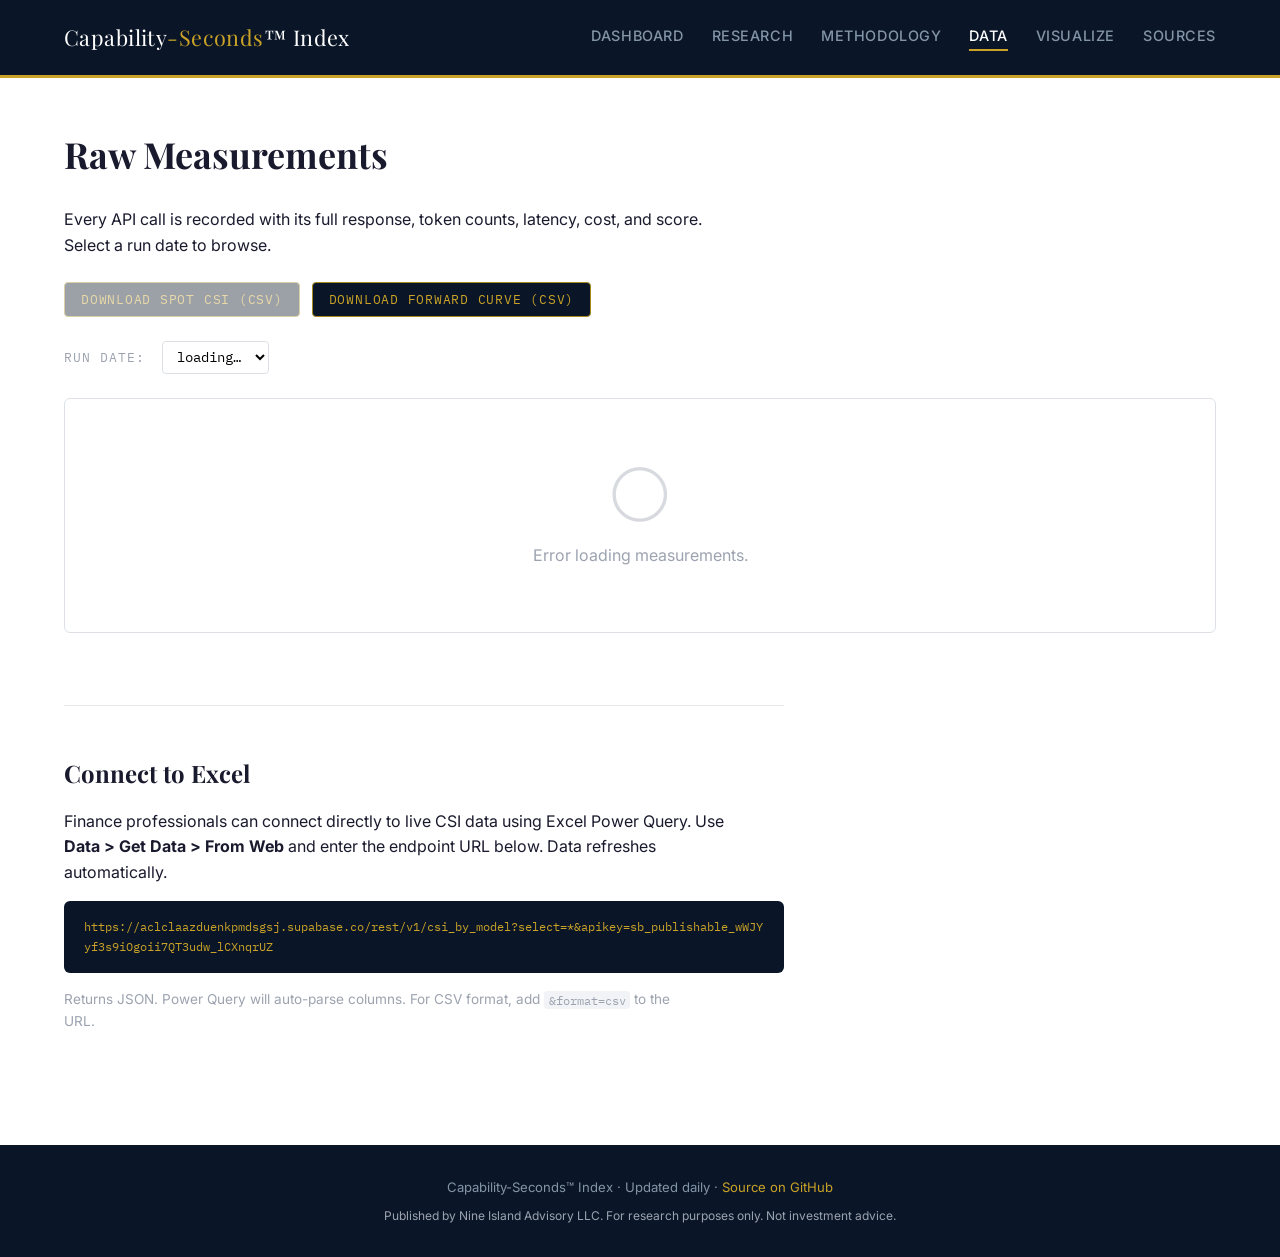
==== site/data.html @ beeec50b "fix: replace hardcoded text colors with CSS variables for dark mode compatibility Co-Authored-By: Cl" ====
<!DOCTYPE html>
<html lang="en">
<head>
  <!-- Google Analytics 4 -->
  <script async src="https://www.googletagmanager.com/gtag/js?id=G-XXXXXXXXXX"></script>
  <script>
    window.dataLayer = window.dataLayer || [];
    function gtag(){dataLayer.push(arguments);}
    gtag('js', new Date());
    gtag('config', 'G-XXXXXXXXXX');
  </script>
  <meta charset="UTF-8">
  <meta name="viewport" content="width=device-width, initial-scale=1.0">
  <title>Data — CSI</title>
  <link rel="preconnect" href="https://fonts.googleapis.com">
  <link rel="preconnect" href="https://fonts.gstatic.com" crossorigin>
  <link href="https://fonts.googleapis.com/css2?family=IBM+Plex+Mono:wght@400;600&family=Instrument+Serif&family=Inter:wght@400;500;600&family=JetBrains+Mono:wght@400;500;600;700&family=Playfair+Display:wght@700&display=swap" rel="stylesheet">
  <link rel="stylesheet" href="design-system.css">
  <link rel="stylesheet" href="styles.css">
  <meta property="og:title" content="Capability-Seconds Index (CSI)">
  <meta property="og:description" content="Measuring AI productive capability per second per dollar. 16 models, 271x efficiency spread. Updated daily.">
  <meta property="og:image" content="https://www.csi-index.com/og-image.png">
  <meta property="og:url" content="https://www.csi-index.com">
  <meta property="og:type" content="website">
  <meta name="twitter:card" content="summary_large_image">
  <meta name="twitter:title" content="Capability-Seconds Index (CSI)">
  <meta name="twitter:description" content="Measuring AI productive capability per second per dollar. 16 models, 271x efficiency spread.">
  <meta name="twitter:image" content="https://www.csi-index.com/og-image.png">
</head>
<body>

<header>
  <div class="container">
    <a href="index.html" class="logo">Capability<span>-Seconds</span>&trade; Index</a>
    <button class="nav-toggle" aria-label="Toggle navigation" onclick="document.querySelector('nav').classList.toggle('open')">
      <span></span><span></span><span></span>
    </button>
    <nav>
      <a href="index.html">Dashboard</a>
      <a href="research.html">Research</a>
      <a href="methodology.html">Methodology</a>
      <a href="data.html" class="active">Data</a>
      <a href="visualize.html">Visualize</a>
      <a href="sources.html">Sources</a>
    </nav>
  </div>
</header>

<main class="container">

  <section>
    <h1>Raw Measurements</h1>
    <p>
      Every API call is recorded with its full response, token counts, latency,
      cost, and score. Select a run date to browse.
    </p>

    <div class="btn-row" style="margin:1.5rem 0;">
      <button class="btn-download" id="btn-spot-csv" disabled>Download Spot CSI (CSV)</button>
      <button class="btn-download" id="btn-forward-csv">Download Forward Curve (CSV)</button>
    </div>

    <div style="margin:1.25rem 0;">
      <label for="date-select" style="font-family:var(--font-mono);font-size:0.8rem;text-transform:uppercase;letter-spacing:0.08em;color:var(--text-tertiary);margin-right:0.5rem;">
        Run date:
      </label>
      <select id="date-select" style="font-family:var(--font-mono);font-size:0.85rem;padding:0.4em 0.75em;border:1px solid #dde1e6;border-radius:4px;background:var(--white);">
        <option>loading&hellip;</option>
      </select>
    </div>

    <div class="table-wrap">
      <table>
        <thead>
          <tr>
            <th>Model</th>
            <th>Task</th>
            <th>Domain</th>
            <th class="num">Score</th>
            <th class="num">Latency</th>
            <th class="num">Tokens</th>
            <th class="num">Cost</th>
          </tr>
        </thead>
        <tbody id="data-table-body">
          <tr><td colspan="7" style="text-align:center;padding:2rem;">
            <span class="spinner"></span>
          </td></tr>
        </tbody>
      </table>
    </div>
  </section>

  <section class="prose">
    <h2>Connect to Excel</h2>
    <p>
      Finance professionals can connect directly to live CSI data using Excel
      Power Query. Use <strong>Data &gt; Get Data &gt; From Web</strong> and
      enter the endpoint URL below. Data refreshes automatically.
    </p>
    <div class="code-block" style="background:var(--navy);color:var(--gold);font-family:var(--font-mono);font-size:0.78rem;padding:1rem 1.25rem;border-radius:6px;overflow-x:auto;margin:1rem 0;word-break:break-all;user-select:all;">https://aclclaazduenkpmdsgsj.supabase.co/rest/v1/csi_by_model?select=*&amp;apikey=sb_publishable_wWJYyf3s9iOgoii7QT3udw_lCXnqrUZ</div>
    <p style="color:var(--text-tertiary);font-size:0.85rem;">
      Returns JSON. Power Query will auto-parse columns. For CSV format, add
      <code>&amp;format=csv</code> to the URL.
    </p>
  </section>

</main>

<footer>
  <div class="container">
    Capability-Seconds&trade; Index &middot; Updated daily &middot;
    <a href="https://github.com/stillvelocitytim/csi-benchmark">Source on GitHub</a>
    <div style="color:var(--text-tertiary);font-size:0.75rem;margin-top:0.5rem;">Published by Nine Island Advisory LLC. For research purposes only. Not investment advice.</div>
  </div>
</footer>

<script src="data.js"></script>
<script defer src="/_vercel/insights/script.js"></script>
</body>
</html>
---- site/design-system.css ----
@import url('https://fonts.googleapis.com/css2?family=Instrument+Serif&family=Inter:wght@400;500;600&family=JetBrains+Mono:wght@400;500;600;700&display=swap');

/* ==========================================================================
   CSI Design System — Unified tokens, typography, and components
   ========================================================================== */

:root {
  /* Colors — Light mode */
  --bg-primary: #FFFFFF;
  --bg-secondary: #F8F9FB;
  --bg-tertiary: #F1F3F6;
  --text-primary: #1A1A2E;
  --text-secondary: #6B7280;
  --text-tertiary: #9CA3AF;
  --accent-gold: #C8A951;
  --accent-gold-light: #D4B86620;
  --accent-blue: #3B82F6;
  --border: #E5E7EB;
  --border-light: #F1F3F6;

  /* Data tier colors */
  --tier-hyper: #10B981;
  --tier-mid: #3B82F6;
  --tier-premium: #F59E0B;
  --tier-ultra: #EF4444;

  /* Spacing scale */
  --space-xs: 4px;
  --space-sm: 8px;
  --space-md: 16px;
  --space-lg: 24px;
  --space-xl: 32px;
  --space-2xl: 48px;
  --space-3xl: 64px;

  /* Border radius */
  --radius-sm: 6px;
  --radius-md: 8px;
  --radius-lg: 12px;

  /* Typography */
  --font-heading: "Instrument Serif", Georgia, serif;
  --font-body: "Inter", -apple-system, BlinkMacSystemFont, sans-serif;
  --font-mono: "JetBrains Mono", "SF Mono", "Fira Code", monospace;
}

[data-theme="dark"] {
  --bg-primary: #0F1117;
  --bg-secondary: #1A1D27;
  --bg-tertiary: #252833;
  --text-primary: #F0F0F5;
  --text-secondary: #9CA3AF;
  --text-tertiary: #6B7280;
  --accent-gold: #D4B866;
  --accent-gold-light: #D4B86630;
  --accent-blue: #60A5FA;
  --border: #2D3140;
  --border-light: #1F2230;
}

@media (prefers-color-scheme: dark) {
  :root:not([data-theme="light"]) {
    --bg-primary: #0F1117;
    --bg-secondary: #1A1D27;
    --bg-tertiary: #252833;
    --text-primary: #F0F0F5;
    --text-secondary: #9CA3AF;
    --text-tertiary: #6B7280;
    --accent-gold: #D4B866;
    --accent-gold-light: #D4B86630;
    --accent-blue: #60A5FA;
    --border: #2D3140;
    --border-light: #1F2230;
  }
}

/* ==========================================================================
   Base element styles
   ========================================================================== */

body {
  background: var(--bg-primary);
  color: var(--text-primary);
  font-family: var(--font-body);
  font-size: 16px;
  line-height: 1.6;
  -webkit-font-smoothing: antialiased;
  transition: background-color 0.3s, color 0.3s;
}

.container {
  max-width: 1200px;
  margin: 0 auto;
  padding: 0 var(--space-lg);
}

/* ==========================================================================
   Component classes
   ========================================================================== */

/* Card */
.card {
  background: var(--bg-primary);
  border: 1px solid var(--border);
  border-radius: var(--radius-lg);
  padding: var(--space-lg);
}

/* Stat Card */
.stat-card {
  background: var(--bg-secondary);
  border: none;
  border-radius: var(--radius-md);
  padding: var(--space-lg);
  text-align: center;
}
.stat-card .stat-label {
  font-size: 12px;
  font-weight: 500;
  letter-spacing: 0.08em;
  text-transform: uppercase;
  color: var(--text-tertiary);
  margin-bottom: var(--space-xs);
}
.stat-card .stat-value {
  font-size: 28px;
  font-weight: 600;
  font-family: var(--font-mono);
  color: var(--text-primary);
}
.stat-card .stat-sub {
  font-size: 13px;
  color: var(--text-secondary);
  margin-top: 2px;
}

/* Data Table */
.data-table {
  width: 100%;
  border-collapse: collapse;
  font-size: 14px;
}
.data-table th {
  font-size: 12px;
  font-weight: 600;
  letter-spacing: 0.06em;
  text-transform: uppercase;
  color: var(--text-tertiary);
  text-align: left;
  padding: var(--space-sm) var(--space-md);
  border-bottom: 2px solid var(--accent-gold);
}
.data-table td {
  padding: var(--space-sm) var(--space-md);
  border-bottom: 1px solid var(--border-light);
}
.data-table tr:hover {
  background: var(--bg-secondary);
}
.data-table .num {
  text-align: right;
  font-family: var(--font-mono);
  font-weight: 500;
}
.data-table .csi-value {
  color: var(--accent-gold);
  font-weight: 600;
}

/* Badges */
.badge {
  display: inline-flex;
  align-items: center;
  padding: 2px 10px;
  border-radius: 20px;
  font-size: 12px;
  font-weight: 600;
}
.badge-green {
  background: #10B98120;
  color: #10B981;
}
.badge-red {
  background: #EF444420;
  color: #EF4444;
}
.badge-gold {
  background: var(--accent-gold-light);
  color: var(--accent-gold);
}
.badge-beta {
  background: var(--accent-gold-light);
  color: var(--accent-gold);
  font-size: 11px;
  letter-spacing: 0.05em;
  text-transform: uppercase;
}

/* Buttons */
.btn-primary {
  background: var(--accent-gold);
  color: #FFFFFF;
  border: none;
  padding: 10px 24px;
  border-radius: var(--radius-md);
  font-size: 14px;
  font-weight: 500;
  cursor: pointer;
  transition: opacity 0.2s;
}
.btn-primary:hover {
  opacity: 0.9;
}

.btn-secondary {
  background: transparent;
  color: var(--text-primary);
  border: 1px solid var(--border);
  padding: 10px 24px;
  border-radius: var(--radius-md);
  font-size: 14px;
  font-weight: 500;
  cursor: pointer;
  transition: all 0.2s;
}
.btn-secondary:hover {
  background: var(--bg-secondary);
}

/* Chart Container */
.chart-container {
  position: relative;
  background: var(--bg-primary);
  border: 1px solid var(--border);
  border-radius: var(--radius-lg);
  padding: var(--space-lg);
}

/* Section Typography */
.section-title {
  font-family: var(--font-heading);
  font-size: 24px;
  font-weight: 400;
  color: var(--text-primary);
  margin-bottom: var(--space-sm);
}

.section-subtitle {
  font-size: 15px;
  color: var(--text-secondary);
  margin-bottom: var(--space-xl);
  line-height: 1.6;
}

/* Hero Number */
.hero-number {
  font-family: var(--font-mono);
  font-size: 72px;
  font-weight: 700;
  letter-spacing: -0.03em;
  color: var(--accent-gold);
}

.hero-change-up {
  font-size: 14px;
  font-weight: 600;
  color: #10B981;
}
.hero-change-down {
  font-size: 14px;
  font-weight: 600;
  color: #EF4444;
}

/* Utility Classes */
.caption {
  font-size: 13px;
  color: var(--text-secondary);
  line-height: 1.5;
}

.mono {
  font-family: var(--font-mono);
}

.gold {
  color: var(--accent-gold);
}

/* ==========================================================================
   Responsive breakpoints
   ========================================================================== */

@media (max-width: 768px) {
  .hero-number {
    font-size: 48px;
  }
  .stat-card .stat-value {
    font-size: 22px;
  }
  .container {
    padding: 0 16px;
  }
  .section-title {
    font-size: 20px;
  }
}

@media (max-width: 375px) {
  .hero-number {
    font-size: 36px;
  }
}
---- site/styles.css ----
/* ==========================================================================
   CSI — Capability-Seconds Index
   Page-specific layout and structure styles.
   Foundation (colors, typography, spacing, components) lives in design-system.css.
   ========================================================================== */

:root {
  /* Legacy color tokens — used by page-specific styles below */
  --navy: #0a1628;
  --navy-light: #132038;
  --navy-mid: #1c2d4a;
  --white: #ffffff;
  --off-white: #f4f5f7;
  --gold: #c9a227;
  --gold-dim: #a88b20;
  --slate: #3a4a5c;
  --slate-light: #8494a7;
  --green: #2a9d6e;
  --red: #c44d4d;
  --font-display: 'Playfair Display', Georgia, 'Times New Roman', serif;
  --font-mono: 'IBM Plex Mono', 'Consolas', 'Menlo', monospace;
  --font-body: 'Inter', -apple-system, BlinkMacSystemFont, 'Segoe UI', sans-serif;
  --max-w: 1080px;
}

*, *::before, *::after { box-sizing: border-box; margin: 0; padding: 0; }

html { scroll-behavior: smooth; }

/* — Layout — */

/* — Header / Nav — */
header {
  background: var(--navy);
  border-bottom: 3px solid var(--gold);
  padding: 1.25rem 0;
  position: sticky;
  top: 0;
  z-index: 100;
}
header .container {
  display: flex;
  align-items: center;
  justify-content: space-between;
}
.logo {
  font-family: var(--font-display);
  font-size: 1.35rem;
  color: var(--white);
  text-decoration: none;
  letter-spacing: 0.02em;
}
.logo span { color: var(--gold); }
nav { display: flex; gap: 1.75rem; }
nav a {
  color: var(--slate-light);
  text-decoration: none;
  font-size: 0.9rem;
  font-weight: 500;
  letter-spacing: 0.04em;
  text-transform: uppercase;
  transition: color 0.2s;
}
nav a:hover, nav a.active { color: var(--white); }
nav a.active { border-bottom: 2px solid var(--gold); padding-bottom: 2px; }

/* — Hero Index — */
.hero {
  background: var(--navy);
  text-align: center;
  padding: 4rem 0 3.5rem;
}
.hero-label {
  font-family: var(--font-mono);
  font-size: 0.78rem;
  text-transform: uppercase;
  letter-spacing: 0.18em;
  color: var(--slate-light);
  margin-bottom: 0.75rem;
}
.hero-number {
  font-family: var(--font-display);
  font-size: 6rem;
  font-weight: 700;
  color: var(--white);
  line-height: 1;
  margin-bottom: 0.5rem;
}
.hero-number .decimal { color: var(--gold); }
.hero-date {
  font-family: var(--font-mono);
  font-size: 0.8rem;
  color: var(--slate-light);
  margin-top: 0.75rem;
}
.hero-sub {
  font-size: 0.95rem;
  color: var(--slate-light);
  max-width: 520px;
  margin: 1.25rem auto 0;
  line-height: 1.6;
}

/* — Stat Cards — */
.stat-row {
  display: grid;
  grid-template-columns: repeat(auto-fit, minmax(220px, 1fr));
  gap: 1.25rem;
  margin: 2rem 0;
}
/* stat-card base styles now in design-system.css */
.stat-card .label {
  font-family: var(--font-mono);
  font-size: 0.78rem;
  text-transform: uppercase;
  letter-spacing: 0.12em;
  color: var(--text-tertiary);
  margin-bottom: 0.5rem;
}
.stat-card .value {
  font-family: var(--font-display);
  font-size: 2.25rem;
  font-weight: 700;
  color: var(--text-primary);
}
.stat-card .unit {
  font-family: var(--font-mono);
  font-size: 0.78rem;
  color: var(--text-secondary);
  margin-top: 0.25rem;
}

/* — Section — */
section { padding: 3rem 0; }
section + section { border-top: 1px solid var(--border); }

h1 {
  font-family: var(--font-display);
  font-size: 2.25rem;
  font-weight: 700;
  margin-bottom: 1.5rem;
  color: var(--text-primary);
}
h2 {
  font-family: var(--font-display);
  font-size: 1.5rem;
  font-weight: 700;
  margin-bottom: 1rem;
  color: var(--text-primary);
}
h3 {
  font-family: var(--font-display);
  font-size: 1.15rem;
  font-weight: 700;
  margin-bottom: 0.75rem;
  color: var(--text-primary);
}

p { margin-bottom: 1rem; max-width: 68ch; }
p + p { margin-top: 0; }

/* — Tables — */
.table-wrap {
  overflow-x: auto;
  margin: 1.5rem 0;
  border-radius: 6px;
  border: 1px solid #dde1e6;
}
table {
  width: 100%;
  border-collapse: collapse;
  font-size: 0.88rem;
}
thead {
  background: var(--navy);
  color: var(--white);
}
th {
  font-family: var(--font-mono);
  font-size: 0.78rem;
  text-transform: uppercase;
  letter-spacing: 0.1em;
  padding: 0.85rem 1rem;
  text-align: left;
  font-weight: 600;
  white-space: nowrap;
}
th.num, td.num { text-align: right; }
td {
  padding: 0.75rem 1rem;
  border-bottom: 1px solid var(--border-light);
  font-family: var(--font-mono);
  font-size: 0.85rem;
}
tbody tr:last-child td { border-bottom: none; }
tbody tr:hover { background: var(--bg-secondary); }

.model-name {
  font-family: var(--font-body);
  font-weight: 600;
  color: var(--text-primary);
}

/* — Formula / Code blocks — */
.formula-block {
  background: var(--navy);
  color: var(--white);
  border-radius: 6px;
  padding: 1.5rem 2rem;
  font-family: var(--font-mono);
  font-size: 0.9rem;
  line-height: 2;
  margin: 1.5rem 0;
  overflow-x: auto;
}
.formula-block .var { color: var(--gold); }
.formula-block .comment { color: var(--slate-light); }

/* — Prose content — */
.prose { max-width: 72ch; }
.prose ul, .prose ol { margin: 0.75rem 0 1.25rem 1.5rem; }
.prose li { margin-bottom: 0.4rem; }
.prose code {
  font-family: var(--font-mono);
  font-size: 0.85em;
  background: var(--bg-tertiary);
  padding: 0.15em 0.4em;
  border-radius: 3px;
}
.prose a { color: var(--gold-dim); text-decoration: underline; }
.prose a:hover { color: var(--text-primary); }

/* — Fallback / empty state — */
.fallback {
  text-align: center;
  padding: 4rem 2rem;
  color: var(--text-tertiary);
}
.fallback-icon {
  font-size: 2.5rem;
  margin-bottom: 1rem;
  opacity: 0.4;
}
.fallback p { margin: 0 auto; max-width: 400px; }

/* — Download buttons — */
.btn-row { display: flex; gap: 0.75rem; flex-wrap: wrap; }
.btn-download {
  font-family: var(--font-mono);
  font-size: 0.8rem;
  text-transform: uppercase;
  letter-spacing: 0.06em;
  padding: 0.6em 1.25em;
  background: var(--navy);
  color: var(--gold);
  border: 1px solid var(--gold-dim);
  border-radius: 4px;
  cursor: pointer;
  transition: background 0.2s, color 0.2s;
}
.btn-download:hover { background: var(--navy-mid); color: var(--white); }
.btn-download:disabled { opacity: 0.4; cursor: not-allowed; }

/* — Callout / Insight box — */
.callout-box {
  background: var(--navy);
  border-left: 3px solid var(--gold);
  border-radius: 4px;
  padding: 1.25rem 1.5rem;
  margin: 0.5rem 0;
}
.callout-box p {
  font-style: italic;
  color: var(--slate-light);
  font-size: 0.92rem;
  line-height: 1.7;
  margin: 0;
  max-width: none;
}
.callout-box strong {
  color: var(--gold);
  font-style: normal;
}

/* — Footer — */
footer {
  background: var(--navy);
  color: var(--slate-light);
  text-align: center;
  padding: 2rem 0;
  font-size: 0.82rem;
  margin-top: 3rem;
}
footer a { color: var(--gold); text-decoration: none; }

/* — Badge — badge base styles now in design-system.css */
.badge-up { background: #e6f5ee; color: var(--green); }
.badge-down { background: #fce8e8; color: var(--red); }
.badge-neutral { background: #ebedf0; color: var(--text-secondary); }

/* — Loading spinner — */
.spinner {
  display: inline-block;
  width: 20px;
  height: 20px;
  border: 2px solid var(--slate-light);
  border-top-color: var(--gold);
  border-radius: 50%;
  animation: spin 0.8s linear infinite;
}
@keyframes spin { to { transform: rotate(360deg); } }

/* — Hamburger toggle (hidden on desktop) — */
.nav-toggle {
  display: none;
  background: none;
  border: none;
  cursor: pointer;
  padding: 0.5rem;
  flex-direction: column;
  gap: 4px;
}
.nav-toggle span {
  display: block;
  width: 22px;
  height: 2px;
  background: var(--white);
  border-radius: 1px;
  transition: transform 0.2s, opacity 0.2s;
}

/* — Responsive — */
@media (max-width: 768px) {
  .nav-toggle { display: flex; }
  .logo { font-size: 1rem; }
  header .container { flex-wrap: wrap; }
  nav {
    display: none;
    flex-direction: column;
    width: 100%;
    gap: 0;
    padding-top: 1rem;
  }
  nav.open { display: flex; }
  nav a {
    padding: 0.65rem 0;
    font-size: 0.85rem;
    border-bottom: 1px solid var(--navy-mid);
  }
  nav a:last-child { border-bottom: none; }
  nav a.active { border-bottom: 1px solid var(--navy-mid); padding-bottom: 0.65rem; }
  nav a:last-child.active { border-bottom: none; }
  .stat-row { grid-template-columns: 1fr 1fr; }
  h1 { font-size: 1.75rem; }
}
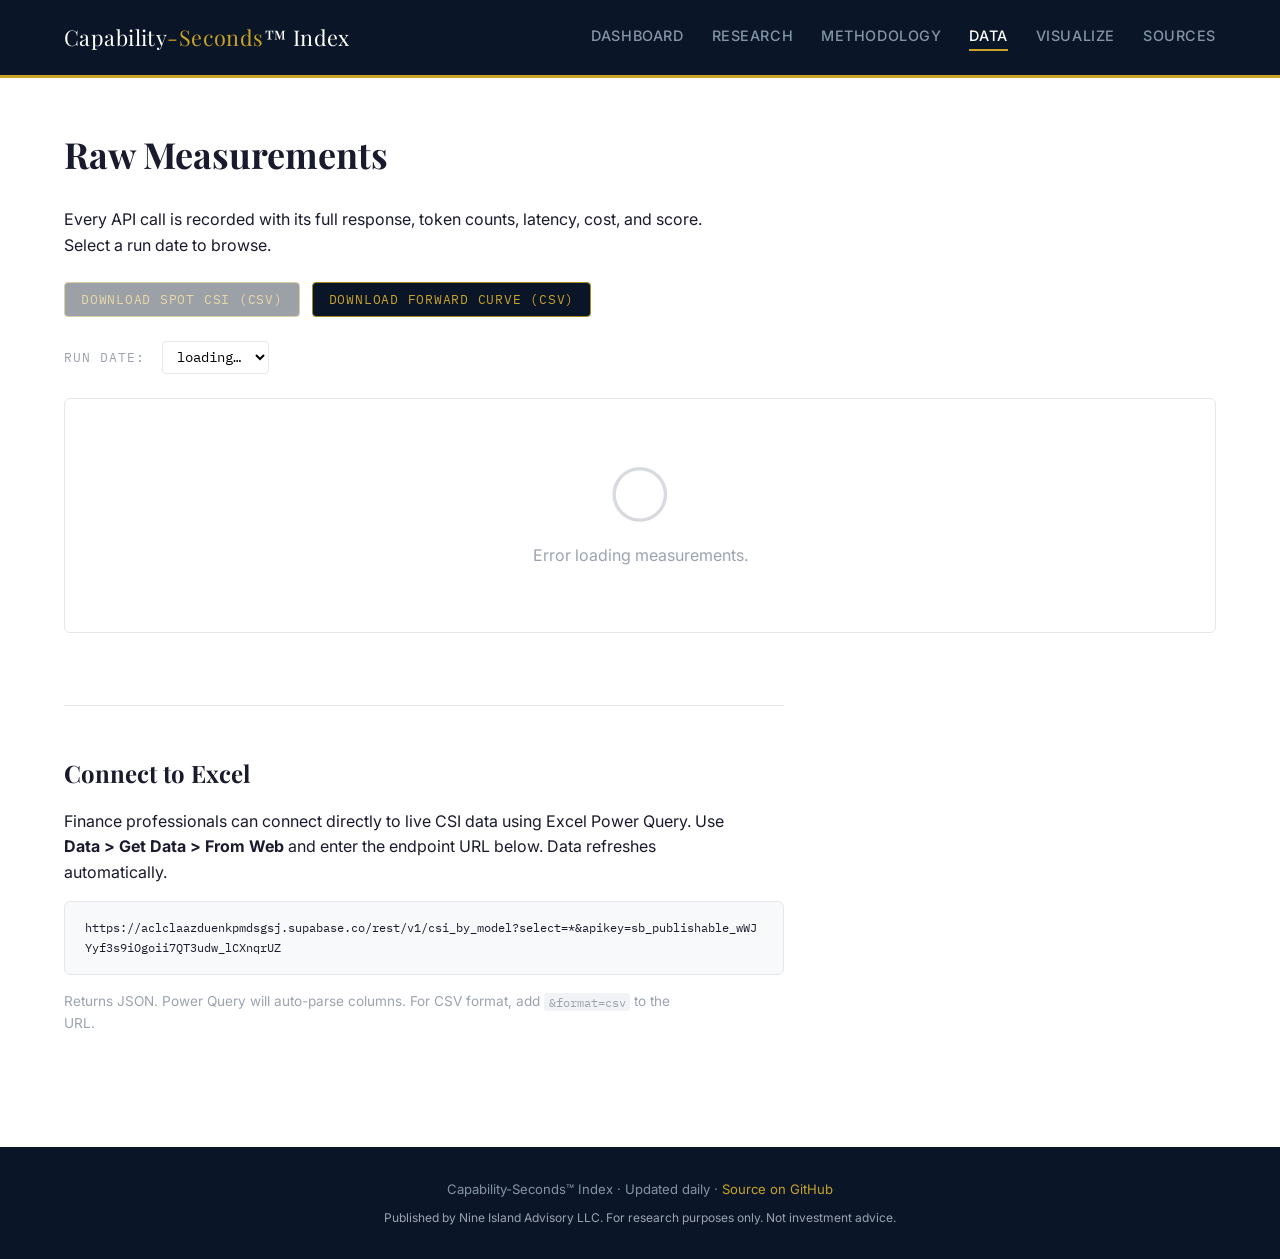
==== commit b00879d4: "fix: force light mode site-wide, fix research cards and methodology layout Co-Authored-By: Claude Op" ====
--- a/site/data.html
+++ b/site/data.html
@@ -64,7 +64,7 @@
       <label for="date-select" style="font-family:var(--font-mono);font-size:0.8rem;text-transform:uppercase;letter-spacing:0.08em;color:var(--text-tertiary);margin-right:0.5rem;">
         Run date:
       </label>
-      <select id="date-select" style="font-family:var(--font-mono);font-size:0.85rem;padding:0.4em 0.75em;border:1px solid #dde1e6;border-radius:4px;background:var(--white);">
+      <select id="date-select" style="font-family:var(--font-mono);font-size:0.85rem;padding:0.4em 0.75em;border:1px solid var(--border);border-radius:4px;background:var(--bg-primary);">
         <option>loading&hellip;</option>
       </select>
     </div>
@@ -98,7 +98,7 @@
       Power Query. Use <strong>Data &gt; Get Data &gt; From Web</strong> and
       enter the endpoint URL below. Data refreshes automatically.
     </p>
-    <div class="code-block" style="background:var(--navy);color:var(--gold);font-family:var(--font-mono);font-size:0.78rem;padding:1rem 1.25rem;border-radius:6px;overflow-x:auto;margin:1rem 0;word-break:break-all;user-select:all;">https://aclclaazduenkpmdsgsj.supabase.co/rest/v1/csi_by_model?select=*&amp;apikey=sb_publishable_wWJYyf3s9iOgoii7QT3udw_lCXnqrUZ</div>
+    <div class="code-block" style="background:var(--bg-secondary);color:var(--text-primary);border:1px solid var(--border);font-family:var(--font-mono);font-size:0.78rem;padding:1rem 1.25rem;border-radius:6px;overflow-x:auto;margin:1rem 0;word-break:break-all;user-select:all;">https://aclclaazduenkpmdsgsj.supabase.co/rest/v1/csi_by_model?select=*&amp;apikey=sb_publishable_wWJYyf3s9iOgoii7QT3udw_lCXnqrUZ</div>
     <p style="color:var(--text-tertiary);font-size:0.85rem;">
       Returns JSON. Power Query will auto-parse columns. For CSV format, add
       <code>&amp;format=csv</code> to the URL.
--- a/site/design-system.css
+++ b/site/design-system.css
@@ -44,35 +44,7 @@
   --font-mono: "JetBrains Mono", "SF Mono", "Fira Code", monospace;
 }
 
-[data-theme="dark"] {
-  --bg-primary: #0F1117;
-  --bg-secondary: #1A1D27;
-  --bg-tertiary: #252833;
-  --text-primary: #F0F0F5;
-  --text-secondary: #9CA3AF;
-  --text-tertiary: #6B7280;
-  --accent-gold: #D4B866;
-  --accent-gold-light: #D4B86630;
-  --accent-blue: #60A5FA;
-  --border: #2D3140;
-  --border-light: #1F2230;
-}
-
-@media (prefers-color-scheme: dark) {
-  :root:not([data-theme="light"]) {
-    --bg-primary: #0F1117;
-    --bg-secondary: #1A1D27;
-    --bg-tertiary: #252833;
-    --text-primary: #F0F0F5;
-    --text-secondary: #9CA3AF;
-    --text-tertiary: #6B7280;
-    --accent-gold: #D4B866;
-    --accent-gold-light: #D4B86630;
-    --accent-blue: #60A5FA;
-    --border: #2D3140;
-    --border-light: #1F2230;
-  }
-}
+/* Dark mode disabled — light mode only for now */
 
 /* ==========================================================================
    Base element styles
@@ -85,7 +57,7 @@
   font-size: 16px;
   line-height: 1.6;
   -webkit-font-smoothing: antialiased;
-  transition: background-color 0.3s, color 0.3s;
+  /* no transition needed — light mode only */
 }
 
 .container {
@@ -154,8 +126,11 @@
   padding: var(--space-sm) var(--space-md);
   border-bottom: 1px solid var(--border-light);
 }
-.data-table tr:hover {
+.data-table tbody tr:nth-child(even) {
   background: var(--bg-secondary);
+}
+.data-table tbody tr:hover {
+  background: var(--bg-tertiary);
 }
 .data-table .num {
   text-align: right;
@@ -165,6 +140,11 @@
 .data-table .csi-value {
   color: var(--accent-gold);
   font-weight: 600;
+}
+
+.sort-arrow {
+  font-size: 10px;
+  color: var(--accent-gold);
 }
 
 /* Badges */
--- a/site/styles.css
+++ b/site/styles.css
@@ -164,7 +164,7 @@
   overflow-x: auto;
   margin: 1.5rem 0;
   border-radius: 6px;
-  border: 1px solid #dde1e6;
+  border: 1px solid var(--border);
 }
 table {
   width: 100%;
@@ -172,8 +172,8 @@
   font-size: 0.88rem;
 }
 thead {
-  background: var(--navy);
-  color: var(--white);
+  background: var(--bg-secondary);
+  color: var(--text-primary);
 }
 th {
   font-family: var(--font-mono);
@@ -184,6 +184,7 @@
   text-align: left;
   font-weight: 600;
   white-space: nowrap;
+  color: var(--text-tertiary);
 }
 th.num, td.num { text-align: right; }
 td {
@@ -203,8 +204,9 @@
 
 /* — Formula / Code blocks — */
 .formula-block {
-  background: var(--navy);
-  color: var(--white);
+  background: var(--bg-secondary);
+  color: var(--text-primary);
+  border: 1px solid var(--border);
   border-radius: 6px;
   padding: 1.5rem 2rem;
   font-family: var(--font-mono);
@@ -213,11 +215,11 @@
   margin: 1.5rem 0;
   overflow-x: auto;
 }
-.formula-block .var { color: var(--gold); }
-.formula-block .comment { color: var(--slate-light); }
+.formula-block .var { color: var(--accent-gold); font-weight: 600; }
+.formula-block .comment { color: var(--text-tertiary); }
 
 /* — Prose content — */
-.prose { max-width: 72ch; }
+.prose { max-width: 720px; line-height: 1.6; }
 .prose ul, .prose ol { margin: 0.75rem 0 1.25rem 1.5rem; }
 .prose li { margin-bottom: 0.4rem; }
 .prose code {
@@ -263,22 +265,24 @@
 
 /* — Callout / Insight box — */
 .callout-box {
-  background: var(--navy);
-  border-left: 3px solid var(--gold);
+  background: var(--bg-secondary);
+  border-left: 3px solid var(--accent-gold);
+  border: 1px solid var(--border);
+  border-left: 3px solid var(--accent-gold);
   border-radius: 4px;
   padding: 1.25rem 1.5rem;
   margin: 0.5rem 0;
 }
 .callout-box p {
   font-style: italic;
-  color: var(--slate-light);
+  color: var(--text-secondary);
   font-size: 0.92rem;
   line-height: 1.7;
   margin: 0;
   max-width: none;
 }
 .callout-box strong {
-  color: var(--gold);
+  color: var(--accent-gold);
   font-style: normal;
 }
 
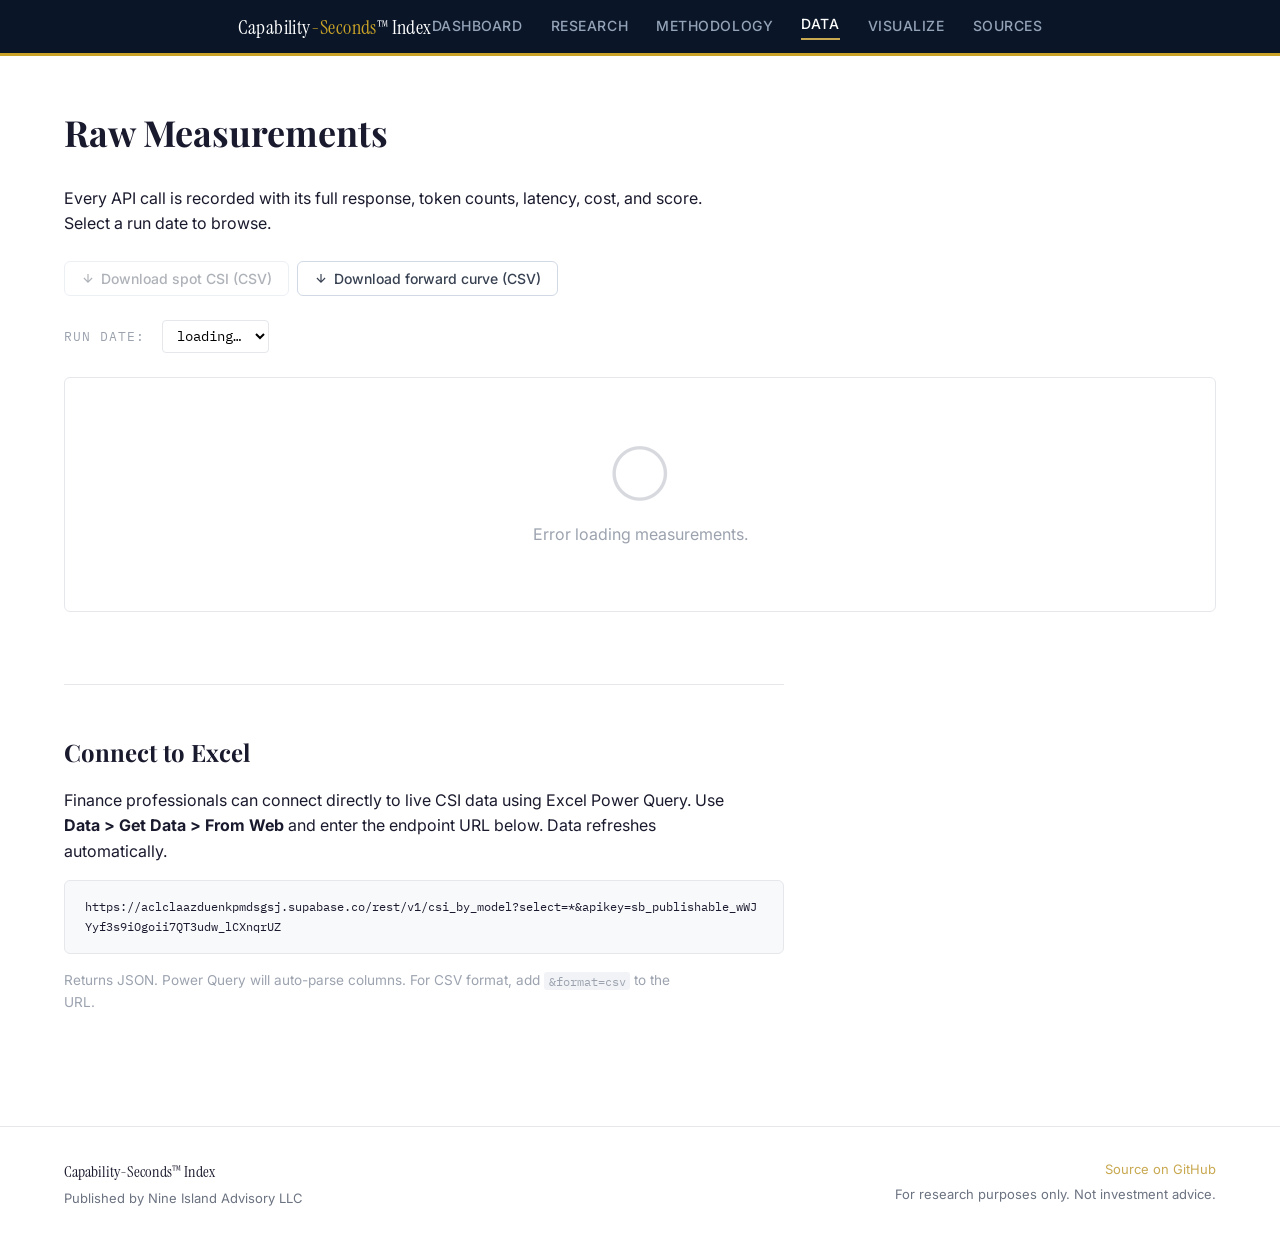
==== commit c4530fe8: "feat: Phase 7 — full global polish pass Co-Authored-By: Claude Opus 4.6 (1M context) <noreply@anthro" ====
--- a/site/data.html
+++ b/site/data.html
@@ -15,17 +15,18 @@
   <link rel="preconnect" href="https://fonts.googleapis.com">
   <link rel="preconnect" href="https://fonts.gstatic.com" crossorigin>
   <link href="https://fonts.googleapis.com/css2?family=IBM+Plex+Mono:wght@400;600&family=Instrument+Serif&family=Inter:wght@400;500;600&family=JetBrains+Mono:wght@400;500;600;700&family=Playfair+Display:wght@700&display=swap" rel="stylesheet">
+  <link rel="icon" href="favicon.svg" type="image/svg+xml">
   <link rel="stylesheet" href="design-system.css">
   <link rel="stylesheet" href="styles.css">
   <meta property="og:title" content="Capability-Seconds Index (CSI)">
   <meta property="og:description" content="Measuring AI productive capability per second per dollar. 16 models, 271x efficiency spread. Updated daily.">
-  <meta property="og:image" content="https://www.csi-index.com/og-image.png">
-  <meta property="og:url" content="https://www.csi-index.com">
+  <meta property="og:image" content="https://capabilitysecondsindex.com/og-image.png">
+  <meta property="og:url" content="https://capabilitysecondsindex.com">
   <meta property="og:type" content="website">
   <meta name="twitter:card" content="summary_large_image">
   <meta name="twitter:title" content="Capability-Seconds Index (CSI)">
   <meta name="twitter:description" content="Measuring AI productive capability per second per dollar. 16 models, 271x efficiency spread.">
-  <meta name="twitter:image" content="https://www.csi-index.com/og-image.png">
+  <meta name="twitter:image" content="https://capabilitysecondsindex.com/og-image.png">
 </head>
 <body>
 
@@ -56,8 +57,8 @@
     </p>
 
     <div class="btn-row" style="margin:1.5rem 0;">
-      <button class="btn-download" id="btn-spot-csv" disabled>Download Spot CSI (CSV)</button>
-      <button class="btn-download" id="btn-forward-csv">Download Forward Curve (CSV)</button>
+      <button class="btn-download" id="btn-spot-csv" disabled><svg width="14" height="14" viewBox="0 0 24 24" fill="none" stroke="currentColor" stroke-width="2"><path d="M12 5v14M5 12l7 7 7-7"/></svg> Download spot CSI (CSV)</button>
+      <button class="btn-download" id="btn-forward-csv"><svg width="14" height="14" viewBox="0 0 24 24" fill="none" stroke="currentColor" stroke-width="2"><path d="M12 5v14M5 12l7 7 7-7"/></svg> Download forward curve (CSV)</button>
     </div>
 
     <div style="margin:1.25rem 0;">
@@ -109,9 +110,14 @@
 
 <footer>
   <div class="container">
-    Capability-Seconds&trade; Index &middot; Updated daily &middot;
-    <a href="https://github.com/stillvelocitytim/csi-benchmark">Source on GitHub</a>
-    <div style="color:var(--text-tertiary);font-size:0.75rem;margin-top:0.5rem;">Published by Nine Island Advisory LLC. For research purposes only. Not investment advice.</div>
+    <div class="footer-left">
+      <div class="footer-brand">Capability-Seconds&trade; Index</div>
+      <div>Published by Nine Island Advisory LLC</div>
+    </div>
+    <div class="footer-right">
+      <div><a href="https://github.com/stillvelocitytim/csi-benchmark">Source on GitHub</a></div>
+      <div>For research purposes only. Not investment advice.</div>
+    </div>
   </div>
 </footer>
 
--- a/site/design-system.css
+++ b/site/design-system.css
@@ -114,10 +114,10 @@
 }
 .data-table th {
   font-size: 12px;
-  font-weight: 600;
+  font-weight: 700;
   letter-spacing: 0.06em;
   text-transform: uppercase;
-  color: var(--text-tertiary);
+  color: #374151;
   text-align: left;
   padding: var(--space-sm) var(--space-md);
   border-bottom: 2px solid var(--accent-gold);
@@ -136,10 +136,11 @@
   text-align: right;
   font-family: var(--font-mono);
   font-weight: 500;
+  color: #374151;
 }
 .data-table .csi-value {
   color: var(--accent-gold);
-  font-weight: 600;
+  font-weight: 700;
 }
 
 .sort-arrow {
--- a/site/styles.css
+++ b/site/styles.css
@@ -33,7 +33,9 @@
 header {
   background: var(--navy);
   border-bottom: 3px solid var(--gold);
-  padding: 1.25rem 0;
+  height: 56px;
+  display: flex;
+  align-items: center;
   position: sticky;
   top: 0;
   z-index: 100;
@@ -44,25 +46,25 @@
   justify-content: space-between;
 }
 .logo {
-  font-family: var(--font-display);
-  font-size: 1.35rem;
+  font-family: var(--font-heading);
+  font-size: 20px;
   color: var(--white);
   text-decoration: none;
   letter-spacing: 0.02em;
 }
 .logo span { color: var(--gold); }
-nav { display: flex; gap: 1.75rem; }
+nav { display: flex; gap: 1.75rem; align-items: center; }
 nav a {
-  color: var(--slate-light);
+  color: #94A3B8;
   text-decoration: none;
-  font-size: 0.9rem;
+  font-size: 14px;
   font-weight: 500;
   letter-spacing: 0.04em;
   text-transform: uppercase;
   transition: color 0.2s;
 }
 nav a:hover, nav a.active { color: var(--white); }
-nav a.active { border-bottom: 2px solid var(--gold); padding-bottom: 2px; }
+nav a.active { border-bottom: 2px solid var(--accent-gold); padding-bottom: 2px; }
 
 /* — Hero Index — */
 .hero {
@@ -104,7 +106,7 @@
 /* — Stat Cards — */
 .stat-row {
   display: grid;
-  grid-template-columns: repeat(auto-fit, minmax(220px, 1fr));
+  grid-template-columns: repeat(3, 1fr);
   gap: 1.25rem;
   margin: 2rem 0;
 }
@@ -182,9 +184,9 @@
   letter-spacing: 0.1em;
   padding: 0.85rem 1rem;
   text-align: left;
-  font-weight: 600;
+  font-weight: 700;
   white-space: nowrap;
-  color: var(--text-tertiary);
+  color: #374151;
 }
 th.num, td.num { text-align: right; }
 td {
@@ -204,18 +206,19 @@
 
 /* — Formula / Code blocks — */
 .formula-block {
-  background: var(--bg-secondary);
-  color: var(--text-primary);
-  border: 1px solid var(--border);
+  background: #EEF2F7;
+  color: #1A1A2E;
+  border: 1px solid #D1D9E6;
   border-radius: 6px;
   padding: 1.5rem 2rem;
   font-family: var(--font-mono);
   font-size: 0.9rem;
+  font-weight: 500;
   line-height: 2;
   margin: 1.5rem 0;
   overflow-x: auto;
 }
-.formula-block .var { color: var(--accent-gold); font-weight: 600; }
+.formula-block .var { color: #1E3A5F; font-weight: 600; }
 .formula-block .comment { color: var(--text-tertiary); }
 
 /* — Prose content — */
@@ -246,28 +249,32 @@
 .fallback p { margin: 0 auto; max-width: 400px; }
 
 /* — Download buttons — */
-.btn-row { display: flex; gap: 0.75rem; flex-wrap: wrap; }
+.btn-row { display: flex; gap: 8px; flex-wrap: wrap; }
 .btn-download {
-  font-family: var(--font-mono);
-  font-size: 0.8rem;
-  text-transform: uppercase;
-  letter-spacing: 0.06em;
-  padding: 0.6em 1.25em;
-  background: var(--navy);
-  color: var(--gold);
-  border: 1px solid var(--gold-dim);
-  border-radius: 4px;
+  display: inline-flex;
+  align-items: center;
+  gap: 6px;
+  font-family: var(--font-body);
+  font-size: 14px;
+  font-weight: 500;
+  text-transform: none;
+  letter-spacing: 0;
+  padding: 8px 16px;
+  background: #FFFFFF;
+  color: #374151;
+  border: 1px solid #D1D9E6;
+  border-radius: 6px;
   cursor: pointer;
-  transition: background 0.2s, color 0.2s;
-}
-.btn-download:hover { background: var(--navy-mid); color: var(--white); }
+  transition: background 0.2s, border-color 0.2s;
+}
+.btn-download:hover { background: #F8F9FB; border-color: #B8C4D1; }
 .btn-download:disabled { opacity: 0.4; cursor: not-allowed; }
+.btn-download svg { flex-shrink: 0; }
 
 /* — Callout / Insight box — */
 .callout-box {
-  background: var(--bg-secondary);
-  border-left: 3px solid var(--accent-gold);
-  border: 1px solid var(--border);
+  background: #EEF2F7;
+  border: 1px solid #D1D9E6;
   border-left: 3px solid var(--accent-gold);
   border-radius: 4px;
   padding: 1.25rem 1.5rem;
@@ -275,8 +282,9 @@
 }
 .callout-box p {
   font-style: italic;
-  color: var(--text-secondary);
+  color: #374151;
   font-size: 0.92rem;
+  font-weight: 500;
   line-height: 1.7;
   margin: 0;
   max-width: none;
@@ -288,14 +296,37 @@
 
 /* — Footer — */
 footer {
-  background: var(--navy);
-  color: var(--slate-light);
-  text-align: center;
-  padding: 2rem 0;
-  font-size: 0.82rem;
+  background: var(--bg-primary);
+  color: var(--text-secondary);
+  border-top: 1px solid var(--border);
+  padding: 32px 0;
+  font-size: 13px;
   margin-top: 3rem;
 }
-footer a { color: var(--gold); text-decoration: none; }
+footer .container {
+  display: flex;
+  justify-content: space-between;
+  align-items: flex-start;
+  gap: 2rem;
+}
+footer .footer-left {
+  display: flex;
+  flex-direction: column;
+  gap: 4px;
+}
+footer .footer-right {
+  display: flex;
+  flex-direction: column;
+  gap: 4px;
+  text-align: right;
+}
+footer .footer-brand {
+  font-family: var(--font-heading);
+  font-size: 16px;
+  color: var(--text-primary);
+}
+footer a { color: var(--accent-gold); text-decoration: none; }
+footer a:hover { text-decoration: underline; }
 
 /* — Badge — badge base styles now in design-system.css */
 .badge-up { background: #e6f5ee; color: var(--green); }
@@ -314,14 +345,21 @@
 }
 @keyframes spin { to { transform: rotate(360deg); } }
 
+/* — Loading skeleton — */
+@keyframes pulse { 0%,100% { opacity:0.4 } 50% { opacity:0.7 } }
+.skeleton { animation: pulse 1.5s ease-in-out infinite; background: #EEF2F7; border-radius: 8px; }
+
 /* — Hamburger toggle (hidden on desktop) — */
 .nav-toggle {
   display: none;
   background: none;
   border: none;
   cursor: pointer;
-  padding: 0.5rem;
+  padding: 12px;
+  min-width: 48px;
+  min-height: 48px;
   flex-direction: column;
+  justify-content: center;
   gap: 4px;
 }
 .nav-toggle span {
@@ -337,23 +375,39 @@
 @media (max-width: 768px) {
   .nav-toggle { display: flex; }
   .logo { font-size: 1rem; }
+  header { height: auto; padding: 0.75rem 0; }
   header .container { flex-wrap: wrap; }
   nav {
     display: none;
     flex-direction: column;
     width: 100%;
     gap: 0;
-    padding-top: 1rem;
+    padding-top: 0.75rem;
+    transition: max-height 0.3s ease;
   }
   nav.open { display: flex; }
   nav a {
-    padding: 0.65rem 0;
-    font-size: 0.85rem;
+    padding: 12px 0;
+    font-size: 14px;
     border-bottom: 1px solid var(--navy-mid);
+    min-height: 48px;
+    display: flex;
+    align-items: center;
   }
   nav a:last-child { border-bottom: none; }
-  nav a.active { border-bottom: 1px solid var(--navy-mid); padding-bottom: 0.65rem; }
+  nav a.active { border-bottom: 1px solid var(--navy-mid); padding-bottom: 12px; }
   nav a:last-child.active { border-bottom: none; }
-  .stat-row { grid-template-columns: 1fr 1fr; }
+  .stat-row { grid-template-columns: 1fr; }
   h1 { font-size: 1.75rem; }
-}
+  footer .container { flex-direction: column; gap: 1rem; }
+  footer .footer-right { text-align: left; }
+  /* Cost charts single column on mobile */
+  [style*="grid-template-columns:1fr 1fr 1fr"],
+  [style*="grid-template-columns: 1fr 1fr 1fr"] {
+    grid-template-columns: 1fr !important;
+  }
+}
+
+@media (max-width: 375px) {
+  body { font-size: 14px; }
+}
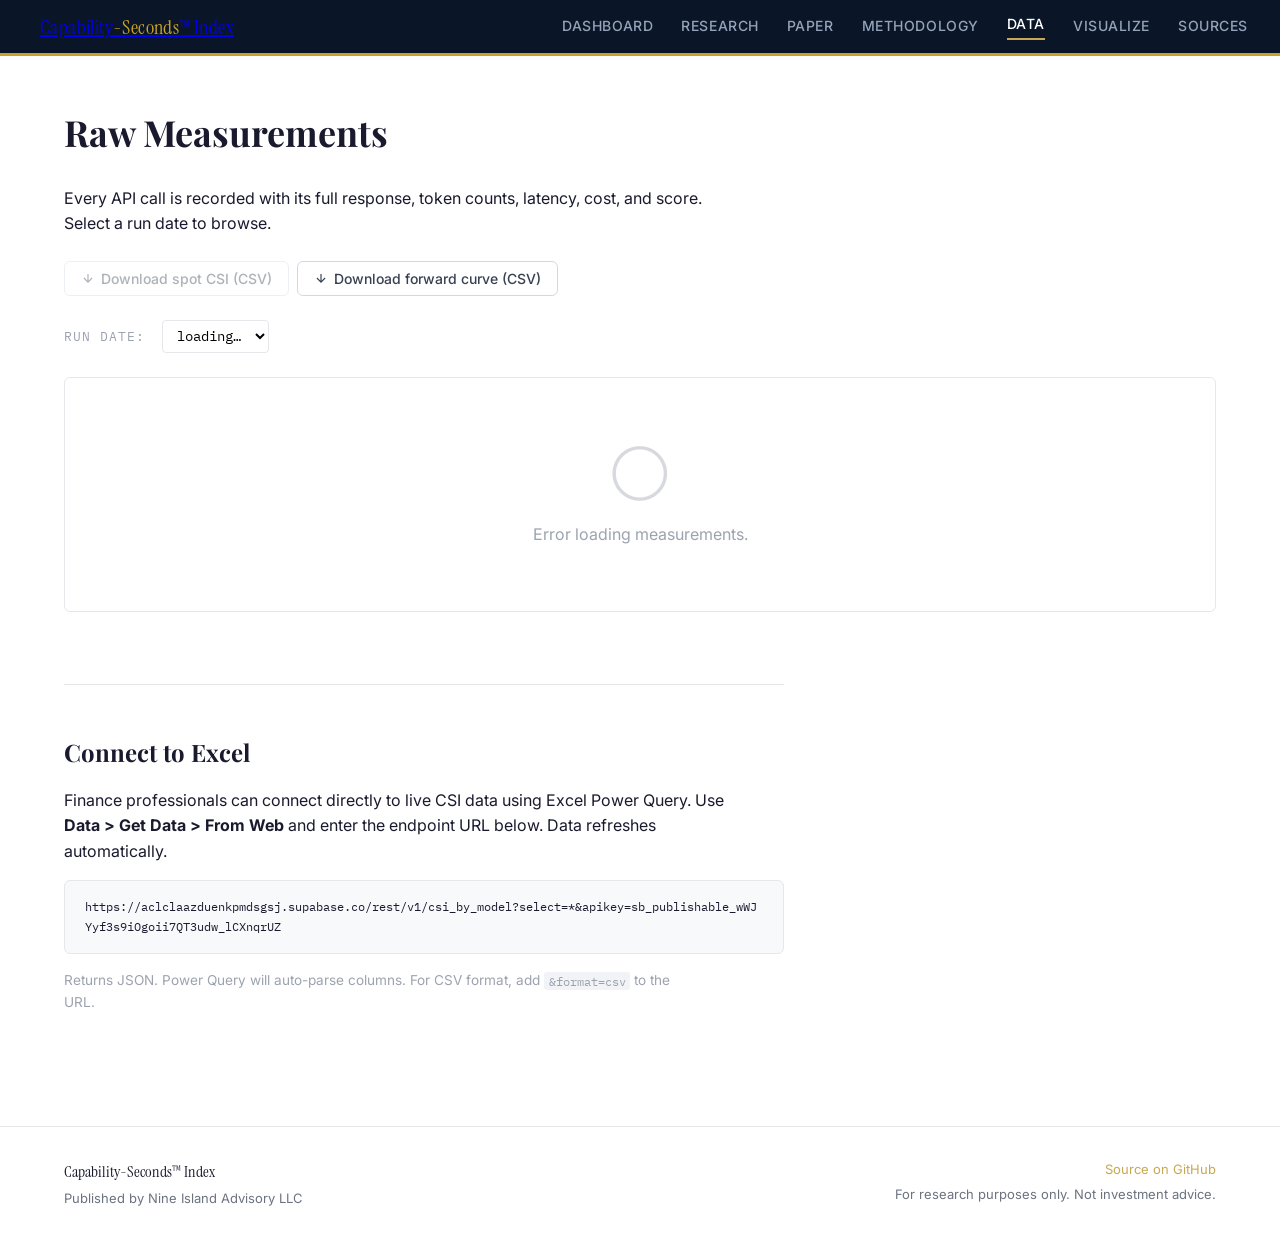
==== commit ce7f831a: "update site pages, add paper.html, update gitignore Co-Authored-By: Claude Opus 4.6 (1M context) <no" ====
--- a/site/data.html
+++ b/site/data.html
@@ -16,6 +16,8 @@
   <link rel="preconnect" href="https://fonts.gstatic.com" crossorigin>
   <link href="https://fonts.googleapis.com/css2?family=IBM+Plex+Mono:wght@400;600&family=Instrument+Serif&family=Inter:wght@400;500;600&family=JetBrains+Mono:wght@400;500;600;700&family=Playfair+Display:wght@700&display=swap" rel="stylesheet">
   <link rel="icon" href="favicon.svg" type="image/svg+xml">
+  <link rel="icon" href="favicon.ico" sizes="32x32">
+  <link rel="apple-touch-icon" href="favicon.svg">
   <link rel="stylesheet" href="design-system.css">
   <link rel="stylesheet" href="styles.css">
   <meta property="og:title" content="Capability-Seconds Index (CSI)">
@@ -39,6 +41,7 @@
     <nav>
       <a href="index.html">Dashboard</a>
       <a href="research.html">Research</a>
+      <a href="paper.html">Paper</a>
       <a href="methodology.html">Methodology</a>
       <a href="data.html" class="active">Data</a>
       <a href="visualize.html">Visualize</a>
--- a/site/styles.css
+++ b/site/styles.css
@@ -39,21 +39,25 @@
   position: sticky;
   top: 0;
   z-index: 100;
+  padding-left: 0.5rem;
 }
 header .container {
   display: flex;
   align-items: center;
-  justify-content: space-between;
+  width: 100%;
+  max-width: none;
+  padding: 0 2rem;
 }
 .logo {
   font-family: var(--font-heading);
   font-size: 20px;
-  color: var(--white);
-  text-decoration: none;
   letter-spacing: 0.02em;
+  white-space: nowrap;
+  flex-shrink: 0;
+  margin-right: auto;
 }
 .logo span { color: var(--gold); }
-nav { display: flex; gap: 1.75rem; align-items: center; }
+nav { display: flex; gap: 1.75rem; align-items: center; flex-shrink: 0; margin-left: auto; }
 nav a {
   color: #94A3B8;
   text-decoration: none;
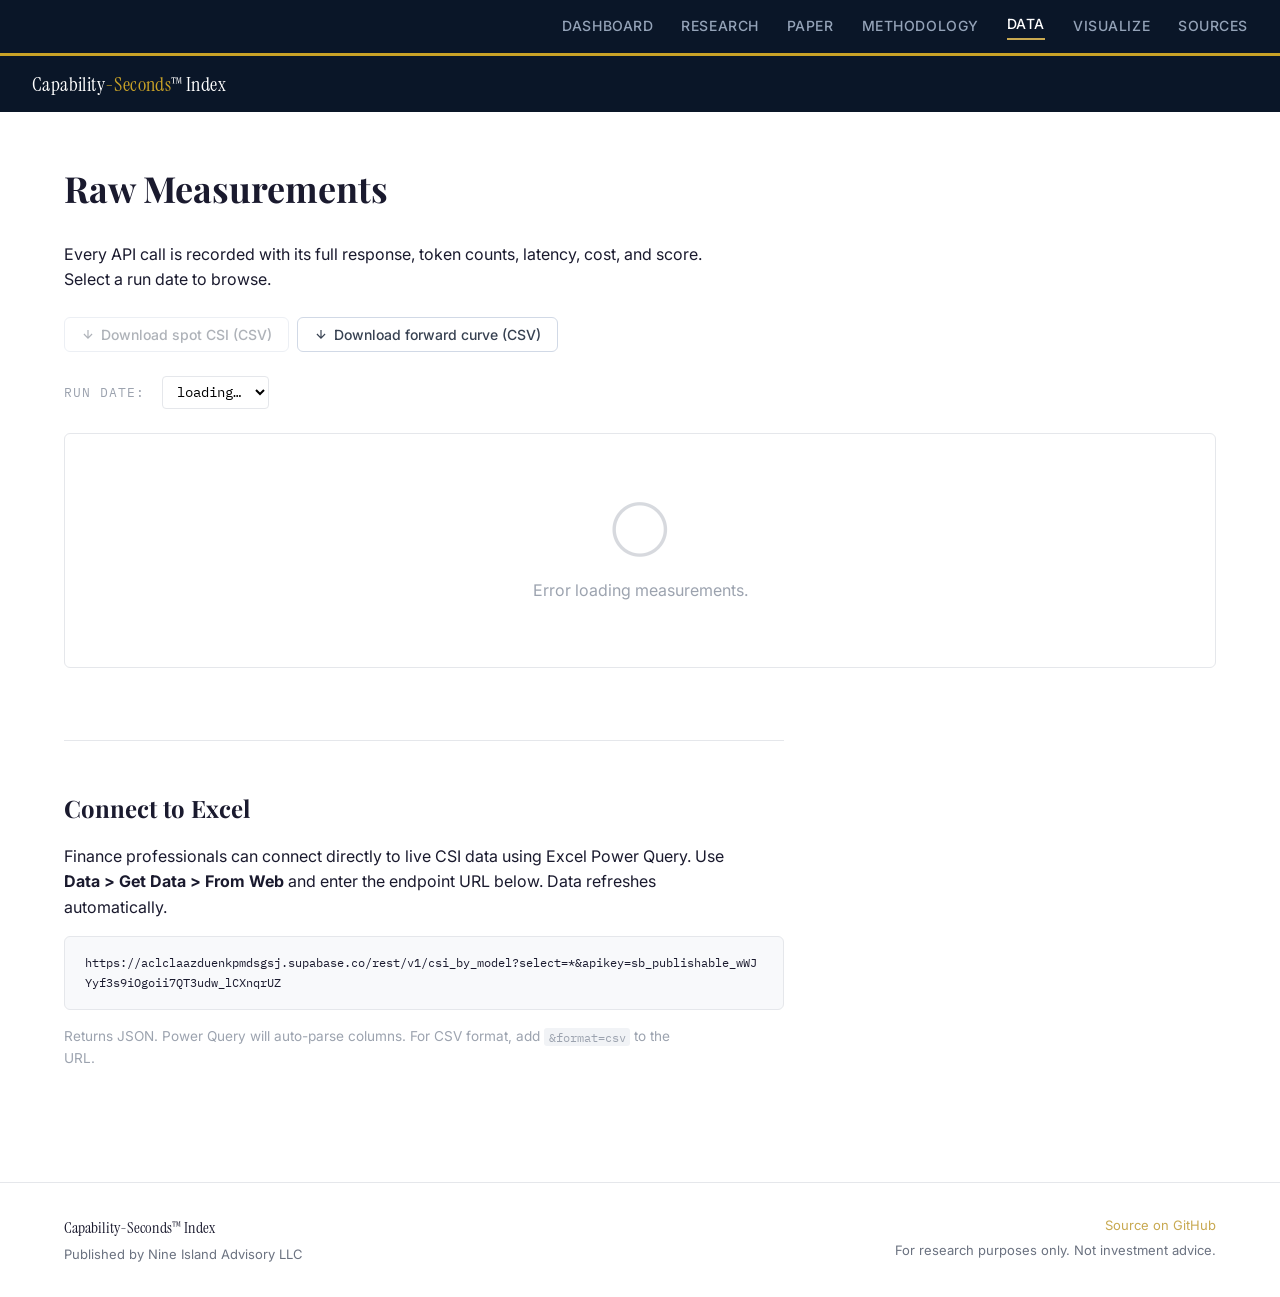
==== commit ef7d2d09: "fix: move logo out of header nav into standalone site-title banner Logo now sits in its own row belo" ====
--- a/site/data.html
+++ b/site/data.html
@@ -34,7 +34,6 @@
 
 <header>
   <div class="container">
-    <a href="index.html" class="logo">Capability<span>-Seconds</span>&trade; Index</a>
     <button class="nav-toggle" aria-label="Toggle navigation" onclick="document.querySelector('nav').classList.toggle('open')">
       <span></span><span></span><span></span>
     </button>
@@ -49,6 +48,8 @@
     </nav>
   </div>
 </header>
+
+<div class="site-title"><a href="index.html" class="logo">Capability<span>-Seconds</span>&trade; Index</a></div>
 
 <main class="container">
 
--- a/site/styles.css
+++ b/site/styles.css
@@ -44,17 +44,24 @@
 header .container {
   display: flex;
   align-items: center;
+  justify-content: flex-end;
   width: 100%;
   max-width: none;
+  margin: 0;
   padding: 0 2rem;
+}
+.site-title {
+  background: var(--navy);
+  padding: 0.75rem 2rem;
+  text-align: left;
 }
 .logo {
   font-family: var(--font-heading);
   font-size: 20px;
+  color: var(--white);
+  text-decoration: none;
   letter-spacing: 0.02em;
   white-space: nowrap;
-  flex-shrink: 0;
-  margin-right: auto;
 }
 .logo span { color: var(--gold); }
 nav { display: flex; gap: 1.75rem; align-items: center; flex-shrink: 0; margin-left: auto; }
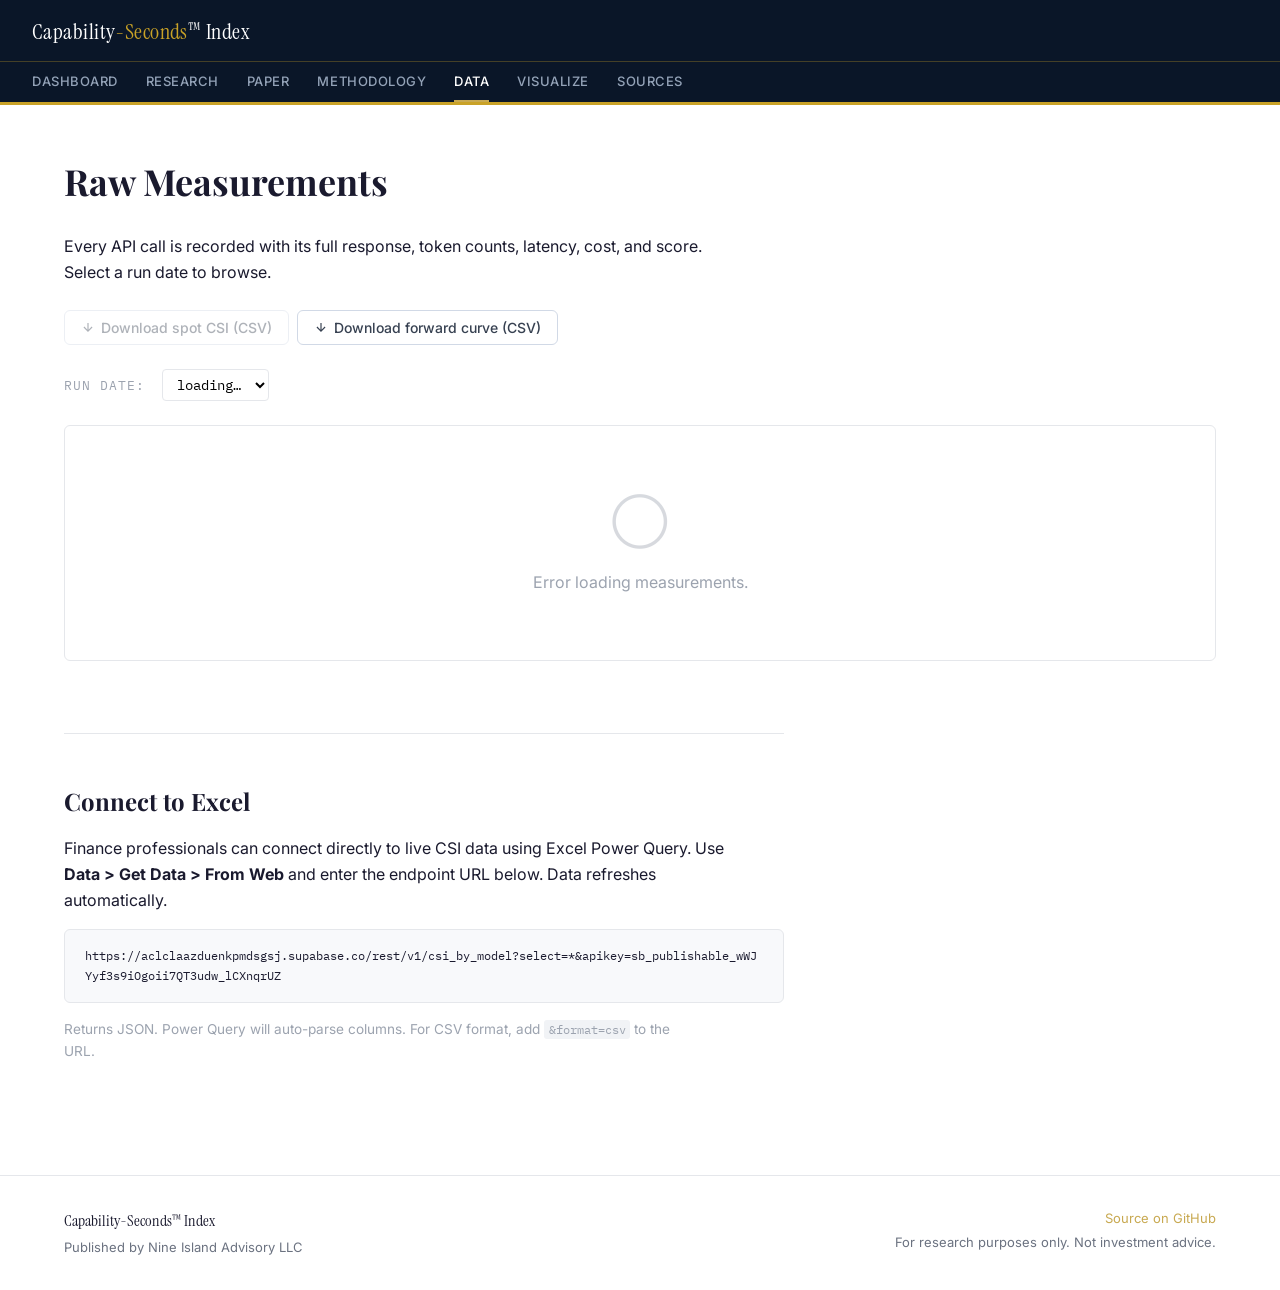
==== commit c68b4da4: "feat: masthead nav, lead with CD metric, convert forward curves to log - Restructure header as two-t" ====
--- a/site/data.html
+++ b/site/data.html
@@ -21,35 +21,38 @@
   <link rel="stylesheet" href="design-system.css">
   <link rel="stylesheet" href="styles.css">
   <meta property="og:title" content="Capability-Seconds Index (CSI)">
-  <meta property="og:description" content="Measuring AI productive capability per second per dollar. 16 models, 271x efficiency spread. Updated daily.">
+  <meta property="og:description" content="Measuring AI productive capability per second per dollar. 16 models, 6-point efficiency spread. Updated daily.">
   <meta property="og:image" content="https://capabilitysecondsindex.com/og-image.png">
   <meta property="og:url" content="https://capabilitysecondsindex.com">
   <meta property="og:type" content="website">
   <meta name="twitter:card" content="summary_large_image">
   <meta name="twitter:title" content="Capability-Seconds Index (CSI)">
-  <meta name="twitter:description" content="Measuring AI productive capability per second per dollar. 16 models, 271x efficiency spread.">
+  <meta name="twitter:description" content="Measuring AI productive capability per second per dollar. 16 models, 6-point efficiency spread.">
   <meta name="twitter:image" content="https://capabilitysecondsindex.com/og-image.png">
 </head>
 <body>
 
 <header>
-  <div class="container">
-    <button class="nav-toggle" aria-label="Toggle navigation" onclick="document.querySelector('nav').classList.toggle('open')">
-      <span></span><span></span><span></span>
-    </button>
-    <nav>
-      <a href="index.html">Dashboard</a>
-      <a href="research.html">Research</a>
-      <a href="paper.html">Paper</a>
-      <a href="methodology.html">Methodology</a>
-      <a href="data.html" class="active">Data</a>
-      <a href="visualize.html">Visualize</a>
-      <a href="sources.html">Sources</a>
-    </nav>
+  <div class="masthead">
+    <a href="index.html" class="logo">Capability<span>-Seconds</span>&trade; Index</a>
+  </div>
+  <div class="nav-bar">
+    <div class="container">
+      <button class="nav-toggle" aria-label="Toggle navigation" onclick="document.querySelector('nav').classList.toggle('open')">
+        <span></span><span></span><span></span>
+      </button>
+      <nav>
+        <a href="index.html">Dashboard</a>
+        <a href="research.html">Research</a>
+        <a href="paper.html">Paper</a>
+        <a href="methodology.html">Methodology</a>
+        <a href="data.html" class="active">Data</a>
+        <a href="visualize.html">Visualize</a>
+        <a href="sources.html">Sources</a>
+      </nav>
+    </div>
   </div>
 </header>
-
-<div class="site-title"><a href="index.html" class="logo">Capability<span>-Seconds</span>&trade; Index</a></div>
 
 <main class="container">
 
--- a/site/styles.css
+++ b/site/styles.css
@@ -33,49 +33,50 @@
 header {
   background: var(--navy);
   border-bottom: 3px solid var(--gold);
-  height: 56px;
   display: flex;
-  align-items: center;
+  flex-direction: column;
   position: sticky;
   top: 0;
   z-index: 100;
-  padding-left: 0.5rem;
-}
-header .container {
+}
+.masthead {
+  padding: 0.9rem 2rem 0.7rem;
+  text-align: left;
+}
+.nav-bar {
+  border-top: 1px solid rgba(201,162,39,0.3);
+}
+.nav-bar .container {
   display: flex;
   align-items: center;
-  justify-content: flex-end;
+  justify-content: flex-start;
   width: 100%;
   max-width: none;
   margin: 0;
   padding: 0 2rem;
 }
-.site-title {
-  background: var(--navy);
-  padding: 0.75rem 2rem;
-  text-align: left;
-}
 .logo {
   font-family: var(--font-heading);
-  font-size: 20px;
+  font-size: 22px;
   color: var(--white);
   text-decoration: none;
   letter-spacing: 0.02em;
   white-space: nowrap;
 }
 .logo span { color: var(--gold); }
-nav { display: flex; gap: 1.75rem; align-items: center; flex-shrink: 0; margin-left: auto; }
+nav { display: flex; gap: 1.75rem; align-items: center; flex-shrink: 0; }
 nav a {
   color: #94A3B8;
   text-decoration: none;
-  font-size: 14px;
+  font-size: 13px;
   font-weight: 500;
   letter-spacing: 0.04em;
   text-transform: uppercase;
   transition: color 0.2s;
+  padding: 0.6rem 0;
 }
 nav a:hover, nav a.active { color: var(--white); }
-nav a.active { border-bottom: 2px solid var(--accent-gold); padding-bottom: 2px; }
+nav a.active { border-bottom: 2px solid var(--accent-gold); padding-bottom: calc(0.6rem - 2px); }
 
 /* — Hero Index — */
 .hero {
@@ -386,14 +387,14 @@
 @media (max-width: 768px) {
   .nav-toggle { display: flex; }
   .logo { font-size: 1rem; }
-  header { height: auto; padding: 0.75rem 0; }
-  header .container { flex-wrap: wrap; }
+  .masthead { padding: 0.6rem 1rem 0.4rem; }
+  .nav-bar .container { flex-wrap: wrap; padding: 0 1rem; }
   nav {
     display: none;
     flex-direction: column;
     width: 100%;
     gap: 0;
-    padding-top: 0.75rem;
+    padding-top: 0;
     transition: max-height 0.3s ease;
   }
   nav.open { display: flex; }
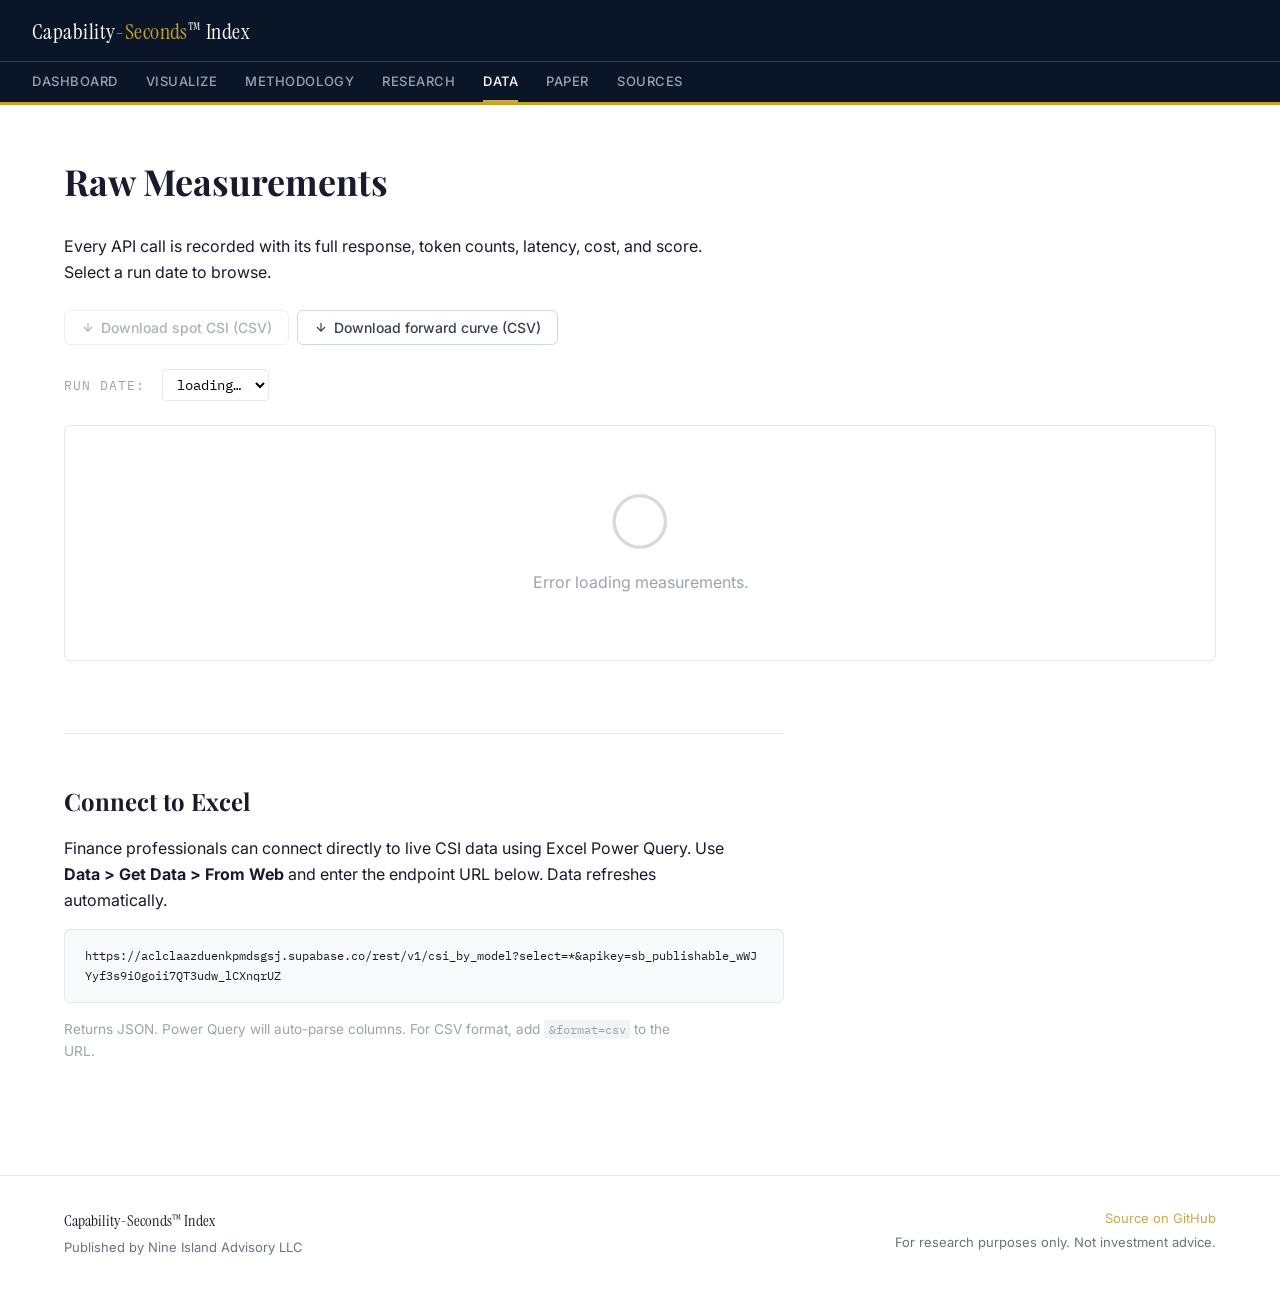
==== commit 7c5225a2: "feat: reorder nav — Dashboard, Visualize, Methodology, Research, Data, Paper, Sources Co-Authored-By" ====
--- a/site/data.html
+++ b/site/data.html
@@ -43,11 +43,11 @@
       </button>
       <nav>
         <a href="index.html">Dashboard</a>
+        <a href="visualize.html">Visualize</a>
+        <a href="methodology.html">Methodology</a>
         <a href="research.html">Research</a>
+        <a href="data.html" class="active">Data</a>
         <a href="paper.html">Paper</a>
-        <a href="methodology.html">Methodology</a>
-        <a href="data.html" class="active">Data</a>
-        <a href="visualize.html">Visualize</a>
         <a href="sources.html">Sources</a>
       </nav>
     </div>
